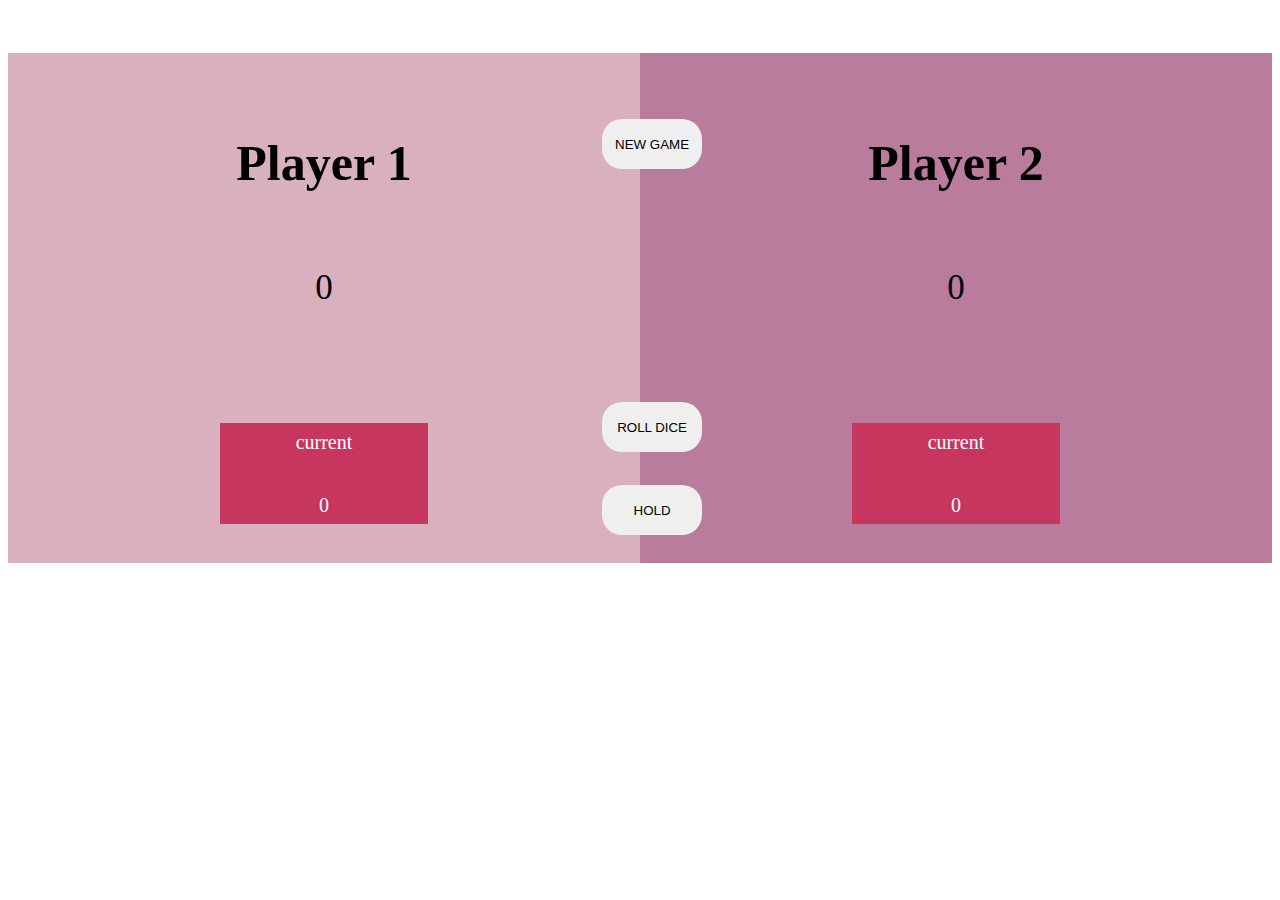
==== index.html @ ad0ebc5e "[주사위게임] html,css 작성" ====
<!DOCTYPE html>
<html lang="en">
  <head>
    <meta charset="UTF-8" />
    <meta name="viewport" content="width=device-width, initial-scale=1.0" />
    <title>Dice-Game</title>
    <link rel="stylesheet" href="./style.css" />
  </head>
  <body>
    <main>
      <div class="player player-0">
        <h2 class="player-0__title">Player 1</h2>
        <p class="player-score">0</p>
        <div class="current">
          <p class="current-title">current</p>
          <p class="current-score">0</p>
        </div>
      </div>
      <div class="player player-1">
        <h2 class="player-0__title">Player 2</h2>
        <p class="player-score">0</p>
        <div class="current">
          <p class="current-title">current</p>
          <p class="current-score">0</p>
        </div>
      </div>
      <button class="btn-new">NEW GAME</button>
      <button class="btn-roll">ROLL DICE</button>
      <button class="btn-hold">HOLD</button>
    </main>
    <script src="script.js"></script>
  </body>
</html>
---- style.css ----
main {
  display: flex;
  justify-content: center;
  align-items: center;
  position: relative;
}

h2 {
  font-size: 50px;
}

button {
  position: absolute;
  left: 47%;
  width: 100px;
  height: 50px;
  border-radius: 20px;
  border: none;
  cursor: pointer;
}

.player {
  flex: 50%;
  width: 410px;
  height: 510px;
  margin-top: 45px;
  display: flex;
  justify-content: center;
  align-items: center;
  flex-direction: column;
}

.player-0 {
  background: #d9b0be;
}

.player-1 {
  background: #b97c9c;
}

.current {
  margin-top: 5rem;
  width: 208px;
  height: 101px;
  display: flex;
  justify-content: center;
  align-items: center;
  flex-direction: column;
  background-color: #c6365f;
  color: white;
  font-size: 20px;
}

.player-score {
  font-size: 35px;
}

.btn-roll {
  position: absolute;
  bottom: 20%;
}

.btn-hold {
  position: absolute;
  bottom: 5%;
}

.btn-new {
  position: absolute;
  top: 20%;
}
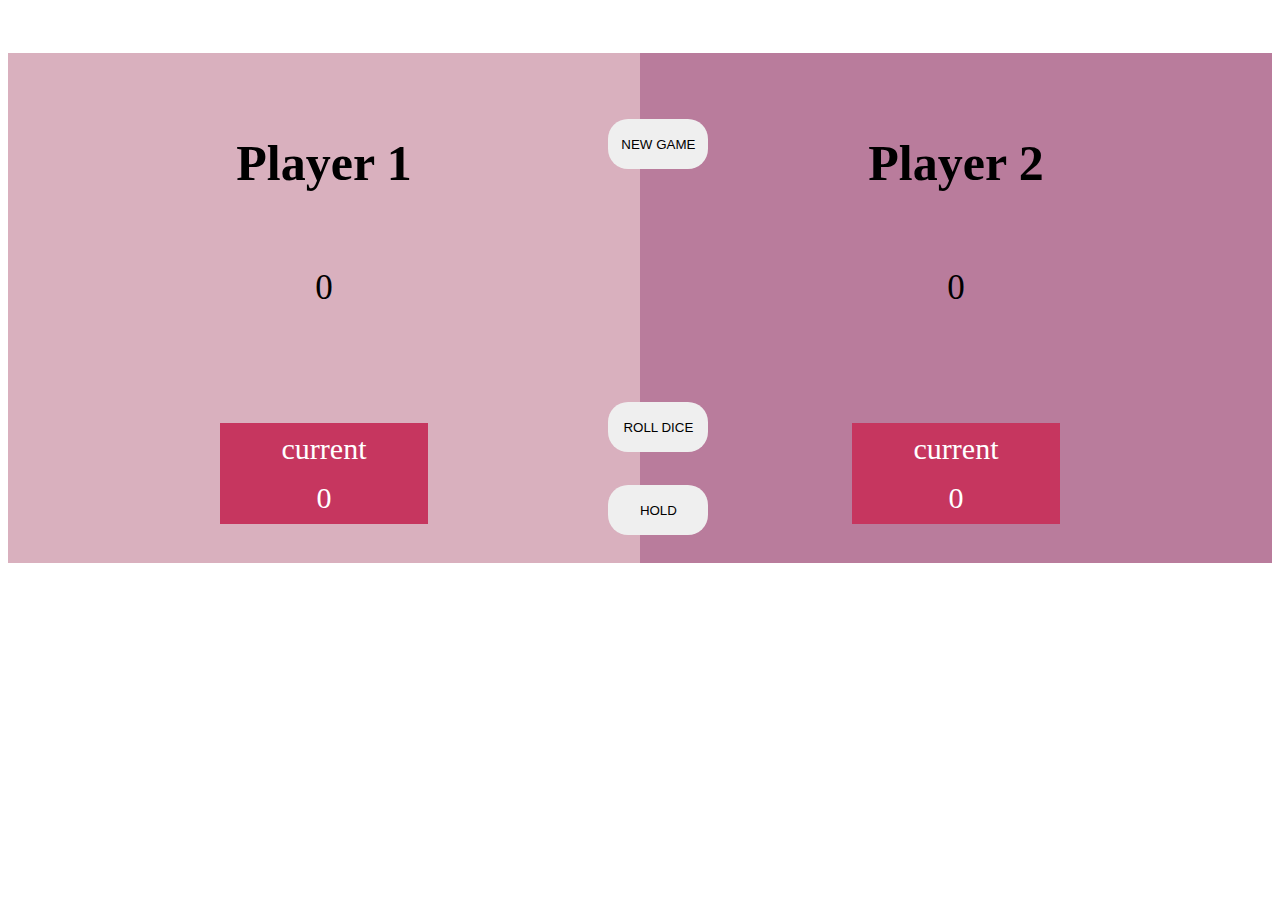
==== commit 1a9aa956: "[주사위게임] js 주사위 기능 추가" ====
--- a/index.html
+++ b/index.html
@@ -10,7 +10,7 @@
     <main>
       <div class="player player-0">
         <h2 class="player-0__title">Player 1</h2>
-        <p class="player-score">0</p>
+        <p class="player-score player1Score">0</p>
         <div class="current">
           <p class="current-title">current</p>
           <p class="current-score">0</p>
@@ -18,13 +18,14 @@
       </div>
       <div class="player player-1">
         <h2 class="player-0__title">Player 2</h2>
-        <p class="player-score">0</p>
+        <p class="player-score player2Score">0</p>
         <div class="current">
           <p class="current-title">current</p>
           <p class="current-score">0</p>
         </div>
       </div>
       <button class="btn-new">NEW GAME</button>
+      <img src="dice-1.png" alt="" class="dice-img" />
       <button class="btn-roll">ROLL DICE</button>
       <button class="btn-hold">HOLD</button>
     </main>
--- a/style.css
+++ b/style.css
@@ -11,12 +11,20 @@
 
 button {
   position: absolute;
-  left: 47%;
+  left: 47.5%;
   width: 100px;
   height: 50px;
   border-radius: 20px;
   border: none;
   cursor: pointer;
+}
+
+img {
+  width: 100px;
+  height: 100px;
+  position: absolute;
+  left: 47.5%;
+  opacity: 0;
 }
 
 .player {
@@ -69,3 +77,13 @@
   position: absolute;
   top: 20%;
 }
+
+.current-score {
+  margin-top: 0;
+  font-size: 30px;
+}
+
+.current-title {
+  font-size: 30px;
+  margin-bottom: 15px;
+}
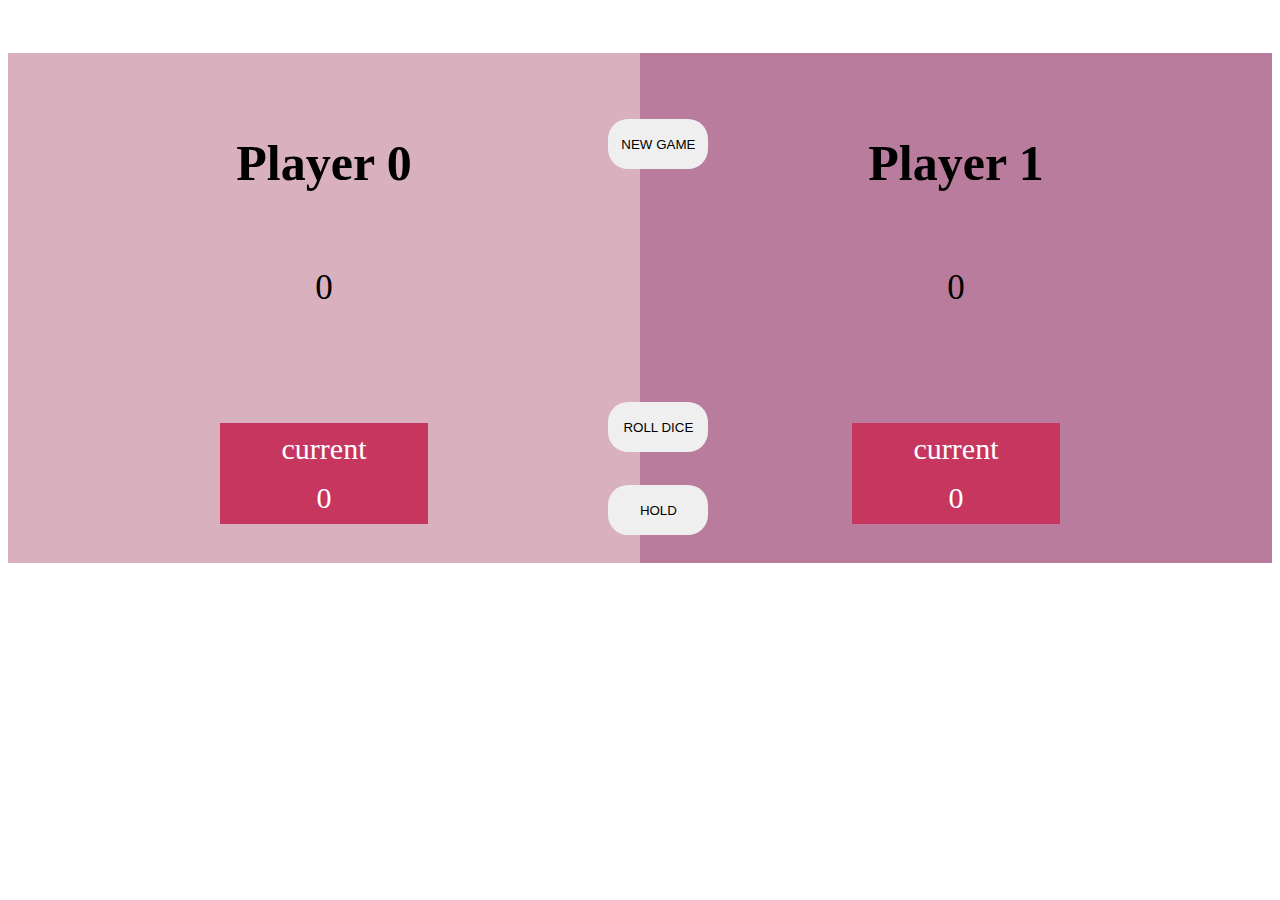
==== commit 5af797d1: "[주사위게임] js기능 구현" ====
--- a/index.html
+++ b/index.html
@@ -8,26 +8,26 @@
   </head>
   <body>
     <main>
-      <div class="player player-0">
+      <div class="player player-0 player--active">
+        <h2 class="player-0__title">Player 0</h2>
+        <p class="player-score player0Score">0</p>
+        <div class="current">
+          <p class="current-title">current</p>
+          <p class="current-score current-score-0">0</p>
+        </div>
+      </div>
+      <div class="player player-1">
         <h2 class="player-0__title">Player 1</h2>
         <p class="player-score player1Score">0</p>
         <div class="current">
           <p class="current-title">current</p>
-          <p class="current-score">0</p>
+          <p class="current-score current-score-1">0</p>
         </div>
       </div>
-      <div class="player player-1">
-        <h2 class="player-0__title">Player 2</h2>
-        <p class="player-score player2Score">0</p>
-        <div class="current">
-          <p class="current-title">current</p>
-          <p class="current-score">0</p>
-        </div>
-      </div>
-      <button class="btn-new">NEW GAME</button>
+      <button class="btn btn-new">NEW GAME</button>
       <img src="dice-1.png" alt="" class="dice-img" />
-      <button class="btn-roll">ROLL DICE</button>
-      <button class="btn-hold">HOLD</button>
+      <button class="btn btn-roll">ROLL DICE</button>
+      <button class="btn btn-hold">HOLD</button>
     </main>
     <script src="script.js"></script>
   </body>
--- a/style.css
+++ b/style.css
@@ -36,6 +36,7 @@
   justify-content: center;
   align-items: center;
   flex-direction: column;
+  transition: all 0.75s;
 }
 
 .player-0 {
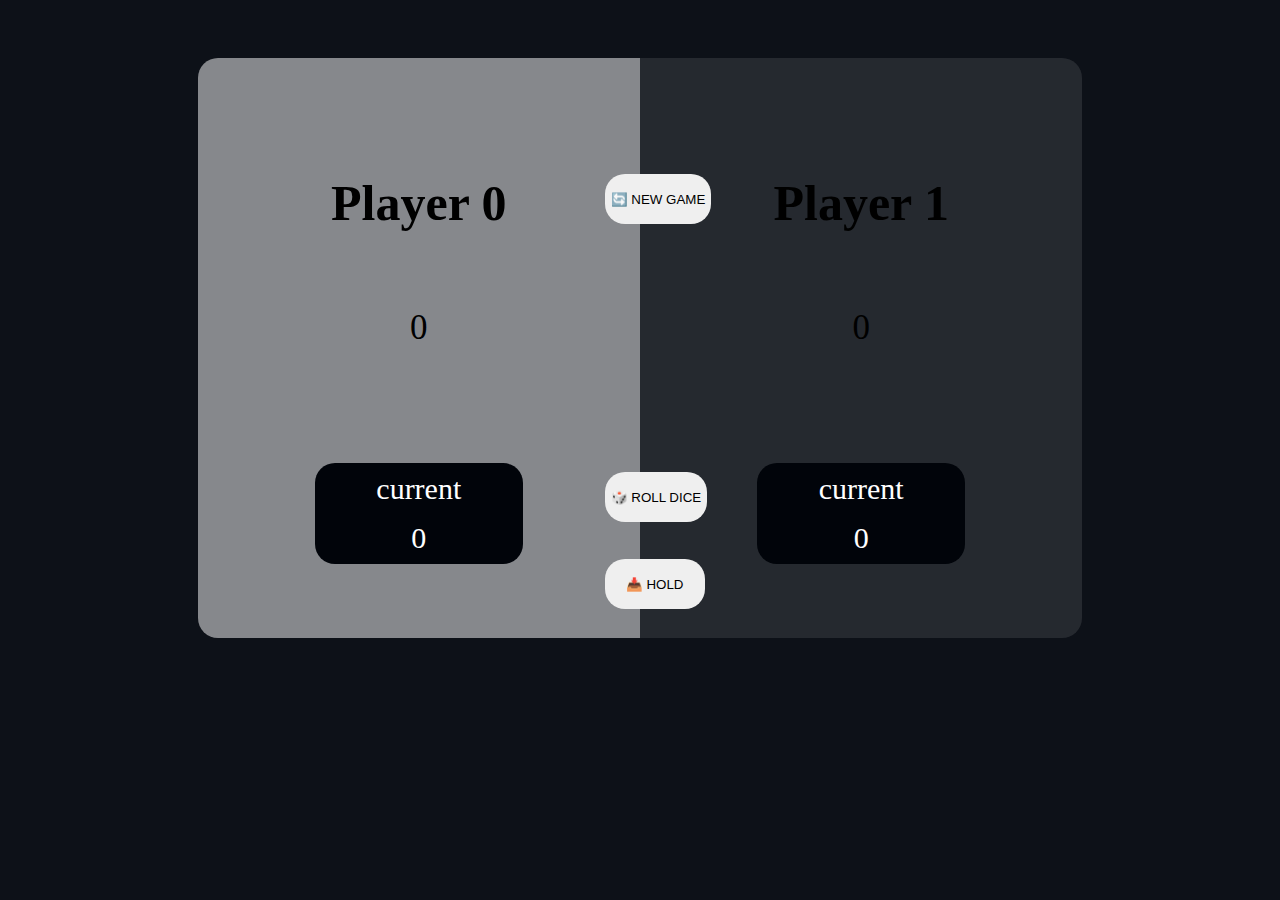
==== commit 245588d4: "[주사위게임] 스타일 수정" ====
--- a/index.html
+++ b/index.html
@@ -24,10 +24,10 @@
           <p class="current-score current-score-1">0</p>
         </div>
       </div>
-      <button class="btn btn-new">NEW GAME</button>
+      <button class="btn btn-new">🔄 NEW GAME</button>
       <img src="dice-1.png" alt="" class="dice-img" />
-      <button class="btn btn-roll">ROLL DICE</button>
-      <button class="btn btn-hold">HOLD</button>
+      <button class="btn btn-roll">🎲 ROLL DICE</button>
+      <button class="btn btn-hold">📥 HOLD</button>
     </main>
     <script src="script.js"></script>
   </body>
--- a/style.css
+++ b/style.css
@@ -1,8 +1,17 @@
+body {
+  background: #0d1118;
+  display: flex;
+  justify-content: center;
+  align-items: center;
+}
+
 main {
   display: flex;
   justify-content: center;
   align-items: center;
+  margin-top: 50px;
   position: relative;
+  width: 70%;
 }
 
 h2 {
@@ -11,7 +20,7 @@
 
 button {
   position: absolute;
-  left: 47.5%;
+  left: 46%;
   width: 100px;
   height: 50px;
   border-radius: 20px;
@@ -23,28 +32,49 @@
   width: 100px;
   height: 100px;
   position: absolute;
-  left: 47.5%;
+  left: 46%;
   opacity: 0;
 }
 
 .player {
   flex: 50%;
   width: 410px;
-  height: 510px;
-  margin-top: 45px;
+  height: 580px;
   display: flex;
   justify-content: center;
   align-items: center;
   flex-direction: column;
   transition: all 0.75s;
+  background-color: rgba(255, 255, 255, 0.1);
 }
 
 .player-0 {
-  background: #d9b0be;
+  border-bottom-left-radius: 20px;
+  border-top-left-radius: 20px;
 }
 
 .player-1 {
-  background: #b97c9c;
+  border-top-right-radius: 20px;
+  border-bottom-right-radius: 20px;
+}
+
+.player--winner {
+  background-color: #2f2f2f;
+}
+.player--active {
+  background-color: rgba(255, 255, 255, 0.5);
+}
+
+.player--active .player-0__title {
+  font-weight: 700;
+}
+
+.player--active .player-score {
+  font-weight: 400;
+}
+
+.player--active .current {
+  opacity: 1;
 }
 
 .current {
@@ -55,9 +85,10 @@
   justify-content: center;
   align-items: center;
   flex-direction: column;
-  background-color: #c6365f;
+  background-color: #01040a;
   color: white;
   font-size: 20px;
+  border-radius: 20px;
 }
 
 .player-score {
@@ -67,16 +98,21 @@
 .btn-roll {
   position: absolute;
   bottom: 20%;
+
+  width: auto;
 }
 
 .btn-hold {
   position: absolute;
+
   bottom: 5%;
 }
 
 .btn-new {
   position: absolute;
   top: 20%;
+
+  width: auto;
 }
 
 .current-score {
